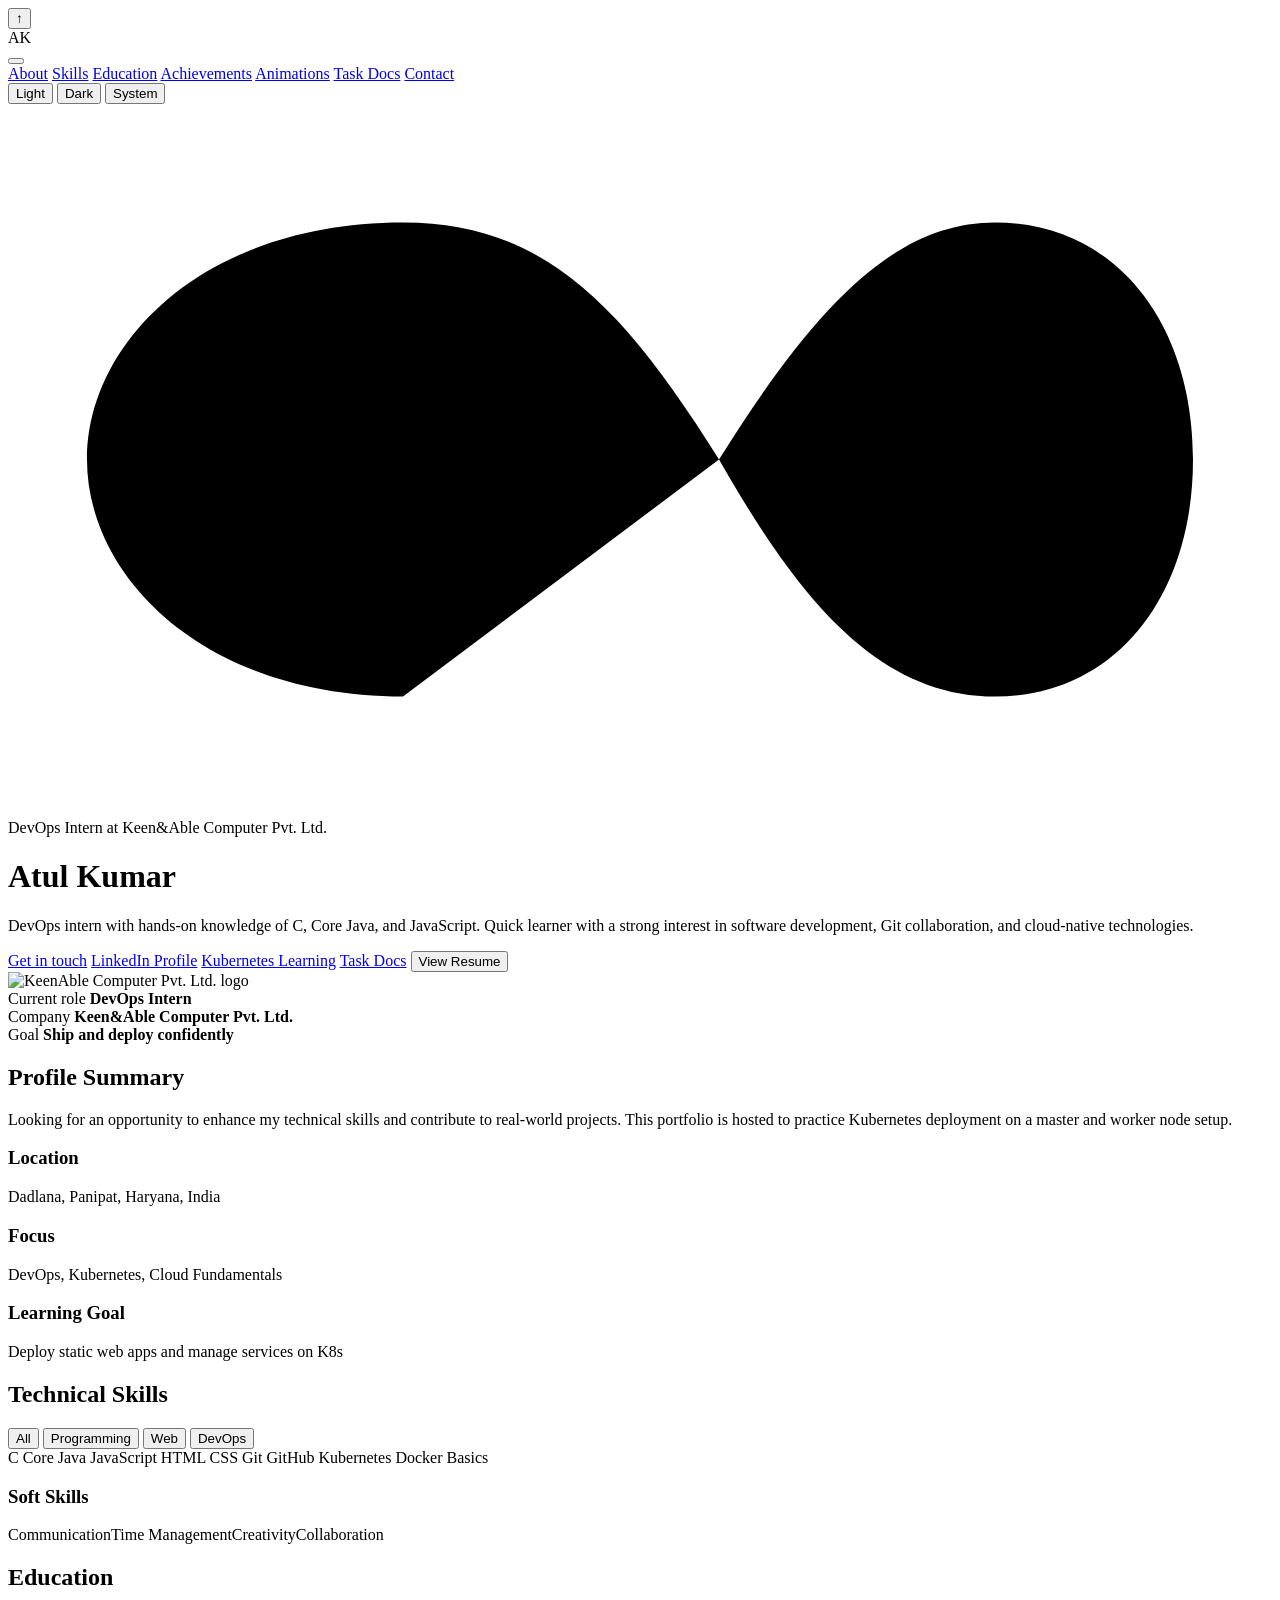
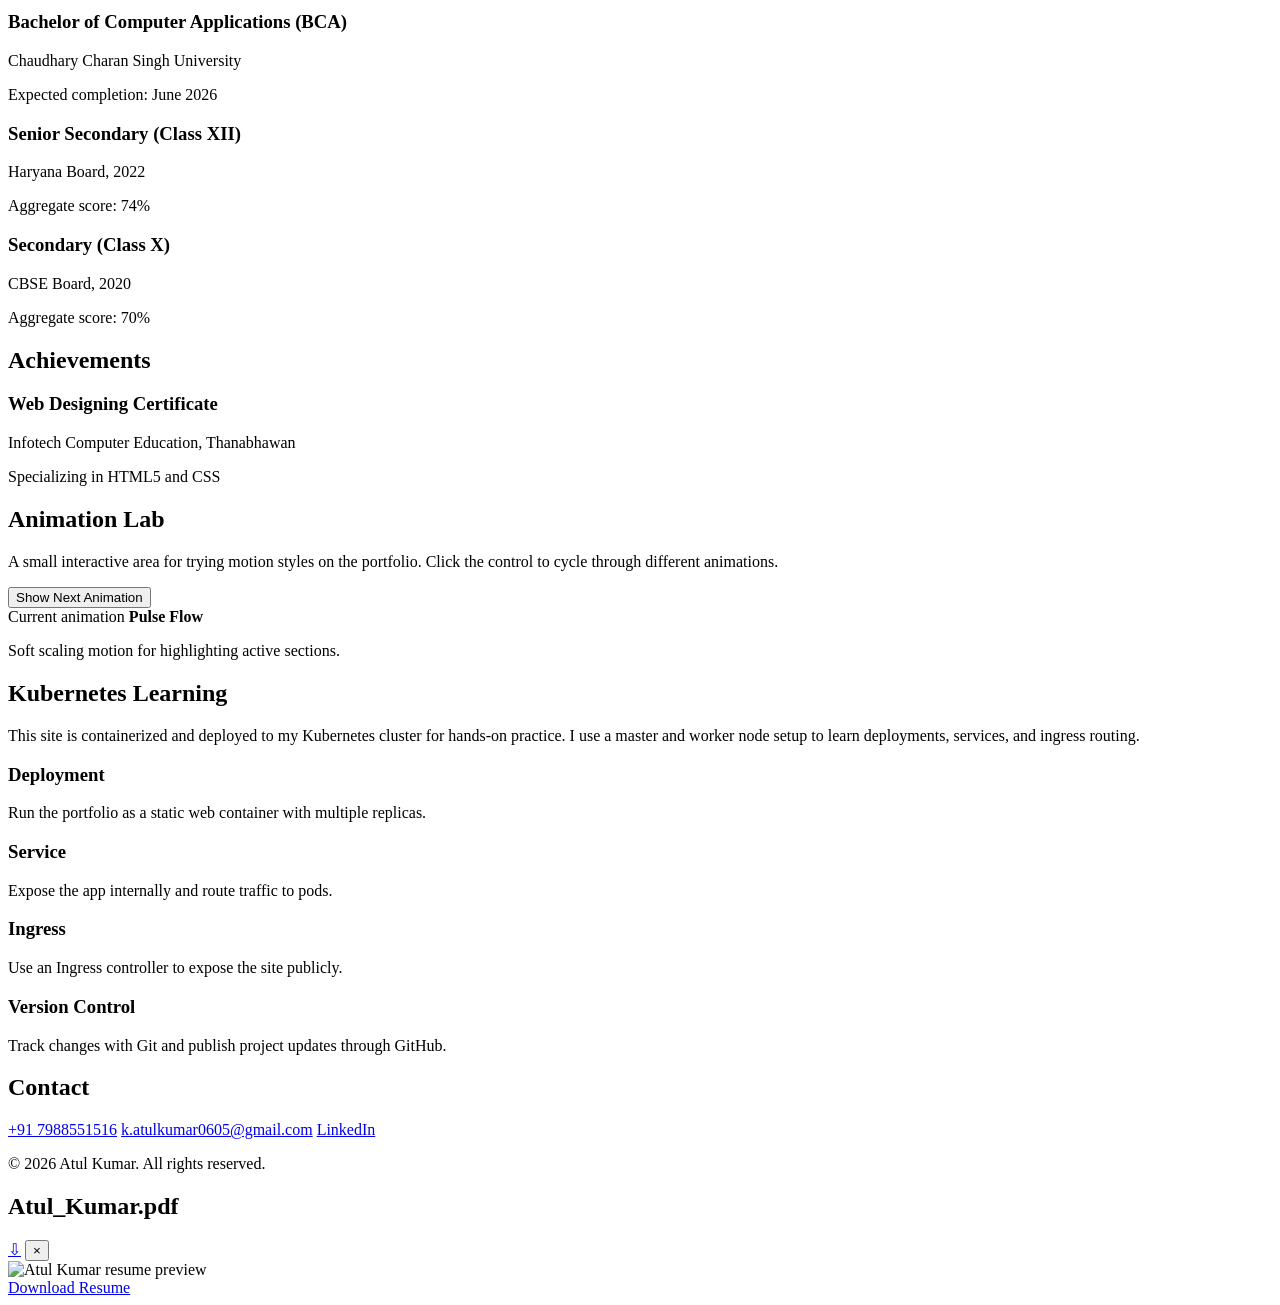
==== index.html @ a3a19d3f "insta url removed" ====
<!doctype html>
<html lang="en">
  <head>
    <meta charset="UTF-8" />
    <meta name="viewport" content="width=device-width, initial-scale=1.0" />
    <title>Atul Kumar | Portfolio</title>
    <link rel="stylesheet" href="styles.css" />
    <script src="script.js" defer></script>
  </head>
  <body>
    <div class="scroll-progress" aria-hidden="true"><span></span></div>
    <div class="cursor-dot" aria-hidden="true"></div>
    <div class="cursor-glow" aria-hidden="true"></div>
    <button class="back-top" type="button" aria-label="Back to top">↑</button>
    <header class="hero">
      <nav class="nav">
        <div class="logo">AK</div>
        <button class="menu-toggle" type="button" aria-label="Open navigation" aria-expanded="false">
          <span></span>
          <span></span>
          <span></span>
        </button>
        <div class="nav-links">
          <a href="#about">About</a>
          <a href="#skills">Skills</a>
          <a href="#education">Education</a>
          <a href="#achievements">Achievements</a>
          <a href="#animations">Animations</a>
          <a href="docs.html">Task Docs</a>
          <a href="#contact">Contact</a>
          <div class="theme-switcher" aria-label="Appearance">
            <button type="button" data-theme-choice="light">Light</button>
            <button type="button" data-theme-choice="dark">Dark</button>
            <button type="button" data-theme-choice="system">System</button>
          </div>
        </div>
      </nav>
      <div class="hero-layout">
        <div class="hero-content">
          <div class="role-strip" aria-label="Current role">
            <span class="devops-mark" aria-hidden="true">
              <svg viewBox="0 0 64 36" role="img">
                <path d="M20 30C10 30 4 24 4 18S10 6 20 6c7 0 11 4 16 12 4 7 8 12 14 12 6 0 10-5 10-12S56 6 50 6c-5 0-9 4-14 12" />
                <path d="M18 14l-6 4 6 4M46 14l6 4-6 4" />
              </svg>
            </span>
            <span class="role-text">DevOps Intern at Keen&amp;Able Computer Pvt. Ltd.</span>
          </div>
          <h1>Atul Kumar</h1>
          <p class="subtitle">
            DevOps intern with hands-on knowledge of C, Core Java, and JavaScript.
            Quick learner with a strong interest in software development, Git collaboration, and cloud-native technologies.
          </p>
          <div class="cta">
            <a class="btn" href="#contact">Get in touch</a>
            <a class="btn ghost" href="https://www.linkedin.com/in/atul-kumar-a088ba296" target="_blank" rel="noreferrer">LinkedIn Profile</a>
            <a class="btn ghost" href="#projects">Kubernetes Learning</a>
            <a class="btn ghost" href="docs.html">Task Docs</a>
            <button class="btn resume-trigger" type="button" data-resume-open>View Resume</button>
          </div>
        </div>
        <img class="company-logo" src="assets/keenable-logo.png" alt="KeenAble Computer Pvt. Ltd. logo" />
      </div>
      <div class="hero-panel" aria-label="DevOps learning highlights">
        <div>
          <span>Current role</span>
          <strong>DevOps Intern</strong>
        </div>
        <div>
          <span>Company</span>
          <strong>Keen&amp;Able Computer Pvt. Ltd.</strong>
        </div>
        <div>
          <span>Goal</span>
          <strong>Ship and deploy confidently</strong>
        </div>
      </div>
    </header>

    <main>
      <section id="about" class="section">
        <h2>Profile Summary</h2>
        <p>
          Looking for an opportunity to enhance my technical skills and contribute to real-world projects.
          This portfolio is hosted to practice Kubernetes deployment on a master and worker node setup.
        </p>
        <div class="cards">
          <div class="card">
            <h3>Location</h3>
            <p>Dadlana, Panipat, Haryana, India</p>
          </div>
          <div class="card">
            <h3>Focus</h3>
            <p>DevOps, Kubernetes, Cloud Fundamentals</p>
          </div>
          <div class="card">
            <h3>Learning Goal</h3>
            <p>Deploy static web apps and manage services on K8s</p>
          </div>
        </div>
      </section>

      <section id="skills" class="section alt">
        <h2>Technical Skills</h2>
        <div class="skill-controls" aria-label="Skill category filters">
          <button class="skill-filter active" type="button" data-filter="all">All</button>
          <button class="skill-filter" type="button" data-filter="programming">Programming</button>
          <button class="skill-filter" type="button" data-filter="web">Web</button>
          <button class="skill-filter" type="button" data-filter="devops">DevOps</button>
        </div>
        <div class="tags skill-list">
          <span data-category="programming">C</span>
          <span data-category="programming">Core Java</span>
          <span data-category="web">JavaScript</span>
          <span data-category="web">HTML</span>
          <span data-category="web">CSS</span>
          <span data-category="devops">Git</span>
          <span data-category="devops">GitHub</span>
          <span data-category="devops">Kubernetes</span>
          <span data-category="devops">Docker Basics</span>
        </div>
        <h3>Soft Skills</h3>
        <div class="tags">
          <span>Communication</span><span>Time Management</span><span>Creativity</span><span>Collaboration</span>
        </div>
      </section>

      <section id="education" class="section">
        <h2>Education</h2>
        <div class="timeline">
          <div class="item">
            <h3>Bachelor of Computer Applications (BCA)</h3>
            <p>Chaudhary Charan Singh University</p>
            <span>Expected completion: June 2026</span>
          </div>
          <div class="item">
            <h3>Senior Secondary (Class XII)</h3>
            <p>Haryana Board, 2022</p>
            <span>Aggregate score: 74%</span>
          </div>
          <div class="item">
            <h3>Secondary (Class X)</h3>
            <p>CBSE Board, 2020</p>
            <span>Aggregate score: 70%</span>
          </div>
        </div>
      </section>

      <section id="achievements" class="section alt">
        <h2>Achievements</h2>
        <div class="cards">
          <div class="card">
            <h3>Web Designing Certificate</h3>
            <p>Infotech Computer Education, Thanabhawan</p>
            <p>Specializing in HTML5 and CSS</p>
          </div>
        </div>
      </section>

      <section id="animations" class="section animation-section">
        <div class="section-heading">
          <div>
            <h2>Animation Lab</h2>
            <p>
              A small interactive area for trying motion styles on the portfolio.
              Click the control to cycle through different animations.
            </p>
          </div>
          <button class="btn animation-button" type="button" data-animation-button>Show Next Animation</button>
        </div>
        <div class="animation-lab" data-animation-mode="pulse" aria-live="polite">
          <div class="animation-stage" aria-hidden="true">
            <span class="animation-node node-one"></span>
            <span class="animation-node node-two"></span>
            <span class="animation-node node-three"></span>
            <span class="animation-node node-four"></span>
          </div>
          <div class="animation-copy">
            <span>Current animation</span>
            <strong data-animation-name>Pulse Flow</strong>
            <p data-animation-description>Soft scaling motion for highlighting active sections.</p>
          </div>
        </div>
      </section>

      <section id="projects" class="section">
        <h2>Kubernetes Learning</h2>
        <p>
          This site is containerized and deployed to my Kubernetes cluster for hands-on practice.
          I use a master and worker node setup to learn deployments, services, and ingress routing.
        </p>
        <div class="cards">
          <div class="card">
            <h3>Deployment</h3>
            <p>Run the portfolio as a static web container with multiple replicas.</p>
          </div>
          <div class="card">
            <h3>Service</h3>
            <p>Expose the app internally and route traffic to pods.</p>
          </div>
          <div class="card">
            <h3>Ingress</h3>
            <p>Use an Ingress controller to expose the site publicly.</p>
          </div>
          <div class="card">
            <h3>Version Control</h3>
            <p>Track changes with Git and publish project updates through GitHub.</p>
          </div>
        </div>
      </section>

      <section id="contact" class="section alt">
        <h2>Contact</h2>
        <div class="contact">
          <a href="tel:+917988551516">+91 7988551516</a>
          <a href="mailto:k.atulkumar0605@gmail.com">k.atulkumar0605@gmail.com</a>
          <a href="https://www.linkedin.com/in/atul-kumar-a088ba296" target="_blank" rel="noreferrer">LinkedIn</a>
        </div>
      </section>
    </main>

    <footer>
      <p>© 2026 Atul Kumar. All rights reserved.</p>
    </footer>

    <div class="resume-modal" data-resume-modal aria-hidden="true">
      <div class="resume-backdrop" data-resume-close></div>
      <section class="resume-viewer" role="dialog" aria-modal="true" aria-labelledby="resume-title">
        <header class="resume-toolbar">
          <h2 id="resume-title">Atul_Kumar.pdf</h2>
          <div class="resume-actions">
            <a class="resume-icon-button" href="assets/Atul_Kumar.pdf" download="Atul_Kumar_Resume.pdf" aria-label="Download resume" title="Download resume">⇩</a>
            <button class="resume-icon-button" type="button" data-resume-close aria-label="Close resume" title="Close resume">×</button>
          </div>
        </header>
        <div class="resume-page-wrap">
          <img class="resume-page" src="assets/Atul_Kumar-preview.png" alt="Atul Kumar resume preview" />
        </div>
        <div class="resume-download-bar">
          <a class="btn" href="assets/Atul_Kumar.pdf" download="Atul_Kumar_Resume.pdf">Download Resume</a>
        </div>
      </section>
    </div>
  </body>
</html>
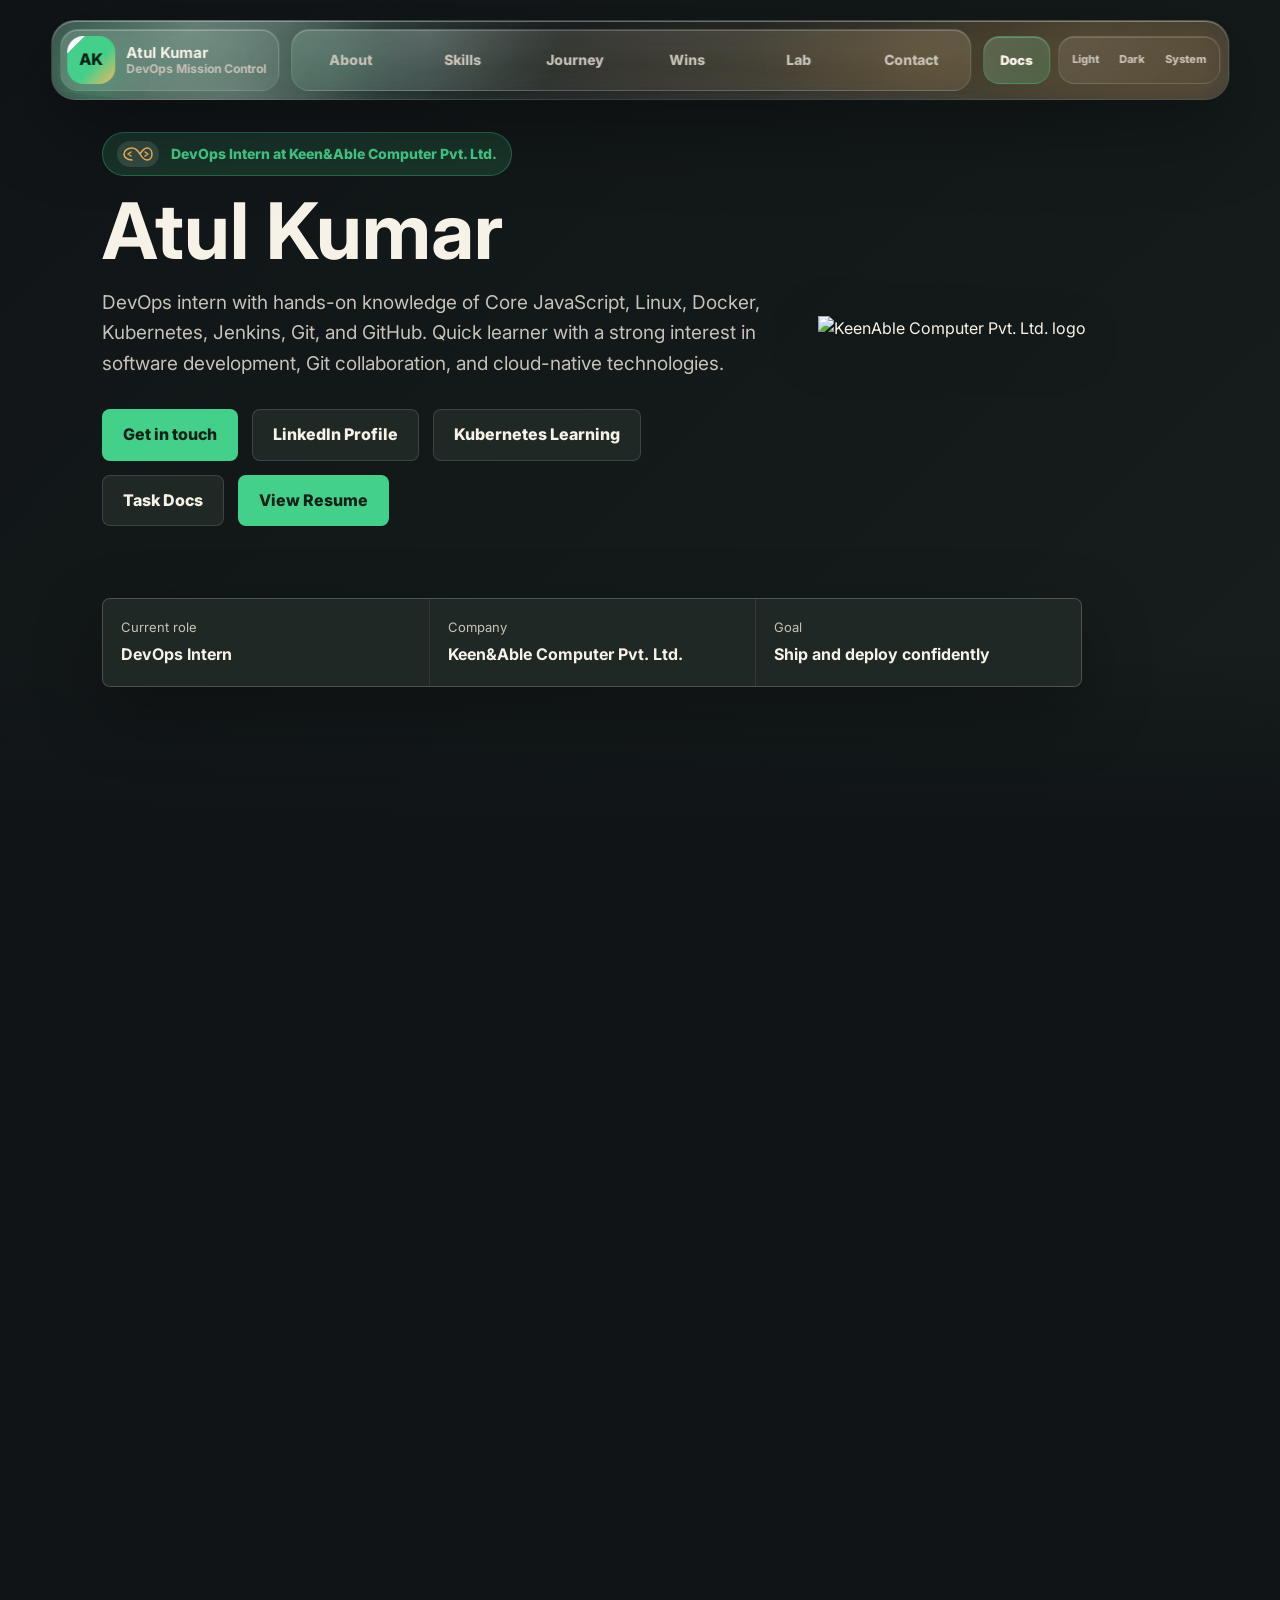
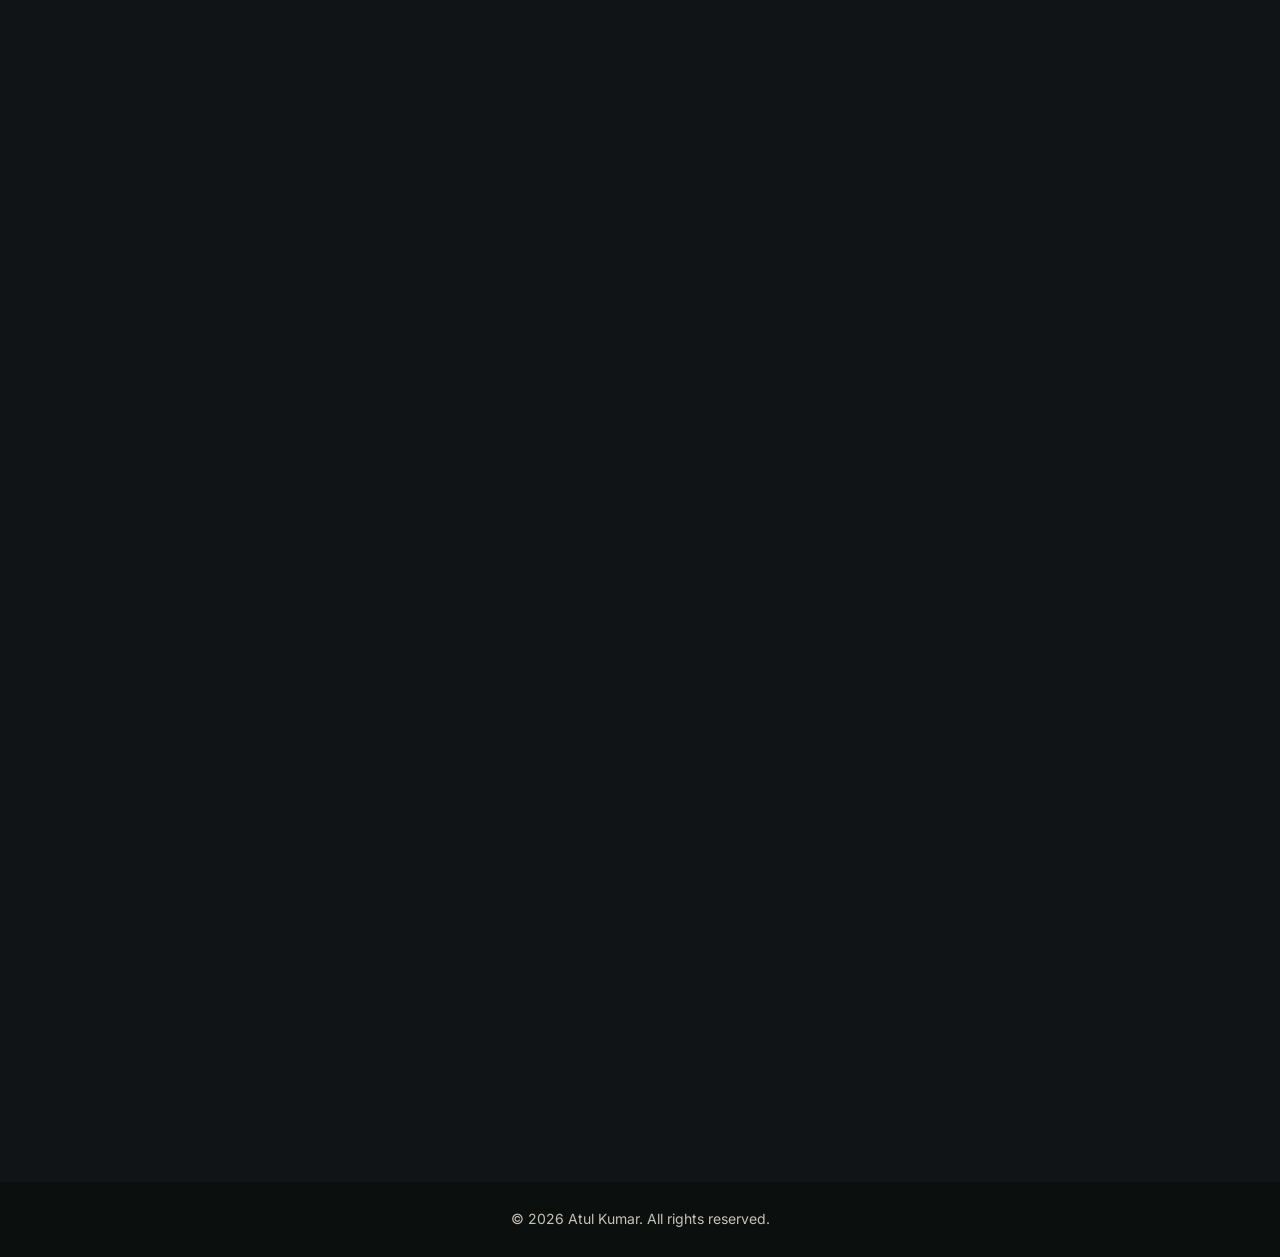
==== commit 93c795ce: "numbering remove from navbar" ====
--- a/index.html
+++ b/index.html
@@ -4,6 +4,7 @@
     <meta charset="UTF-8" />
     <meta name="viewport" content="width=device-width, initial-scale=1.0" />
     <title>Atul Kumar | Portfolio</title>
+    <link rel="icon" type="image/svg+xml" href="assets/favicon.svg" />
     <link rel="stylesheet" href="styles.css" />
     <script src="script.js" defer></script>
   </head>
@@ -14,25 +15,33 @@
     <button class="back-top" type="button" aria-label="Back to top">↑</button>
     <header class="hero">
       <nav class="nav">
-        <div class="logo">AK</div>
-        <button class="menu-toggle" type="button" aria-label="Open navigation" aria-expanded="false">
-          <span></span>
-          <span></span>
-          <span></span>
-        </button>
+        <a class="brand" href="#about" aria-label="Atul Kumar portfolio home">
+          <span class="logo">AK</span>
+          <span class="brand-copy">
+            <strong>Atul Kumar</strong>
+            <small>DevOps Mission Control</small>
+          </span>
+        </a>
         <div class="nav-links">
           <a href="#about">About</a>
           <a href="#skills">Skills</a>
-          <a href="#education">Education</a>
-          <a href="#achievements">Achievements</a>
-          <a href="#animations">Animations</a>
-          <a href="docs.html">Task Docs</a>
+          <a href="#education">Journey</a>
+          <a href="#achievements">Wins</a>
+          <a href="#animations">Lab</a>
           <a href="#contact">Contact</a>
+        </div>
+        <div class="nav-actions">
+          <a class="nav-docs" href="docs.html">Docs</a>
           <div class="theme-switcher" aria-label="Appearance">
             <button type="button" data-theme-choice="light">Light</button>
             <button type="button" data-theme-choice="dark">Dark</button>
             <button type="button" data-theme-choice="system">System</button>
           </div>
+          <button class="menu-toggle" type="button" aria-label="Open navigation" aria-expanded="false">
+            <span></span>
+            <span></span>
+            <span></span>
+          </button>
         </div>
       </nav>
       <div class="hero-layout">
@@ -48,7 +57,7 @@
           </div>
           <h1>Atul Kumar</h1>
           <p class="subtitle">
-            DevOps intern with hands-on knowledge of C, Core Java, and JavaScript.
+            DevOps intern with hands-on knowledge of Core JavaScript, Linux, Docker, Kubernetes, Jenkins, Git, and GitHub.
             Quick learner with a strong interest in software development, Git collaboration, and cloud-native technologies.
           </p>
           <div class="cta">
@@ -105,19 +114,68 @@
         <div class="skill-controls" aria-label="Skill category filters">
           <button class="skill-filter active" type="button" data-filter="all">All</button>
           <button class="skill-filter" type="button" data-filter="programming">Programming</button>
-          <button class="skill-filter" type="button" data-filter="web">Web</button>
-          <button class="skill-filter" type="button" data-filter="devops">DevOps</button>
-        </div>
-        <div class="tags skill-list">
-          <span data-category="programming">C</span>
-          <span data-category="programming">Core Java</span>
-          <span data-category="web">JavaScript</span>
-          <span data-category="web">HTML</span>
-          <span data-category="web">CSS</span>
-          <span data-category="devops">Git</span>
-          <span data-category="devops">GitHub</span>
-          <span data-category="devops">Kubernetes</span>
-          <span data-category="devops">Docker Basics</span>
+          <button class="skill-filter" type="button" data-filter="platform">Platform</button>
+          <button class="skill-filter" type="button" data-filter="containers">Containers</button>
+          <button class="skill-filter" type="button" data-filter="cicd">CI/CD</button>
+          <button class="skill-filter" type="button" data-filter="version-control">Version Control</button>
+        </div>
+        <div class="skill-list" aria-label="Technical skill categories">
+          <article class="skill-card" data-category="programming">
+            <img src="https://cdn.simpleicons.org/javascript/F7DF1E" alt="" loading="lazy" />
+            <div>
+              <span class="skill-category">Programming</span>
+              <h3>Core JavaScript</h3>
+              <p>Language fundamentals, DOM behavior, and browser scripting.</p>
+            </div>
+          </article>
+          <article class="skill-card" data-category="platform">
+            <img src="https://cdn.simpleicons.org/linux/FCC624" alt="" loading="lazy" />
+            <div>
+              <span class="skill-category">Platform</span>
+              <h3>Linux</h3>
+              <p>Terminal workflow, file permissions, processes, and server basics.</p>
+            </div>
+          </article>
+          <article class="skill-card" data-category="containers">
+            <img src="https://cdn.simpleicons.org/docker/2496ED" alt="" loading="lazy" />
+            <div>
+              <span class="skill-category">Containers</span>
+              <h3>Docker</h3>
+              <p>Image builds, containers, ports, volumes, and service packaging.</p>
+            </div>
+          </article>
+          <article class="skill-card" data-category="containers">
+            <img src="https://cdn.simpleicons.org/kubernetes/326CE5" alt="" loading="lazy" />
+            <div>
+              <span class="skill-category">Orchestration</span>
+              <h3>Kubernetes</h3>
+              <p>Deployments, services, pods, manifests, and cluster practice.</p>
+            </div>
+          </article>
+          <article class="skill-card" data-category="cicd">
+            <img src="https://cdn.simpleicons.org/jenkins/D24939" alt="" loading="lazy" />
+            <div>
+              <span class="skill-category">CI/CD</span>
+              <h3>Jenkins</h3>
+              <p>Pipeline basics, build stages, and automation workflows.</p>
+            </div>
+          </article>
+          <article class="skill-card" data-category="version-control">
+            <img src="https://cdn.simpleicons.org/git/F05032" alt="" loading="lazy" />
+            <div>
+              <span class="skill-category">Version Control</span>
+              <h3>Git</h3>
+              <p>Commits, branches, merging, and project history tracking.</p>
+            </div>
+          </article>
+          <article class="skill-card" data-category="version-control">
+            <img src="https://cdn.simpleicons.org/github/181717" alt="" loading="lazy" />
+            <div>
+              <span class="skill-category">Collaboration</span>
+              <h3>GitHub</h3>
+              <p>Repositories, pull requests, issue tracking, and hosted code.</p>
+            </div>
+          </article>
         </div>
         <h3>Soft Skills</h3>
         <div class="tags">
--- a/styles.css
+++ b/styles.css
@@ -0,0 +1,1831 @@
+@import url("https://fonts.googleapis.com/css2?family=Inter:wght@300;400;600;700;800&display=swap");
+
+:root {
+  --bg: #101417;
+  --bg-alt: #18201d;
+  --panel: #202826;
+  --panel-soft: #26302d;
+  --text: #f7f2e8;
+  --muted: #c7c2b8;
+  --accent: #43d08a;
+  --accent-strong: #f4b860;
+  --button-text: #102016;
+  --input-bg: #111815;
+  --nav-bg: rgba(16, 20, 23, 0.42);
+  --hero-start: rgba(16, 20, 23, 0.92);
+  --hero-end: rgba(24, 32, 29, 0.82);
+  --docs-start: rgba(16, 20, 23, 0.94);
+  --docs-end: rgba(24, 32, 29, 0.88);
+  --footer-bg: #0b0f0e;
+  --line: rgba(247, 242, 232, 0.14);
+  --shadow: 0 24px 70px rgba(0, 0, 0, 0.28);
+}
+
+[data-theme="light"] {
+  --bg: #f5efe2;
+  --bg-alt: #ebe2d1;
+  --panel: #fff8ea;
+  --panel-soft: #f2e8d6;
+  --text: #23211c;
+  --muted: #6f6759;
+  --accent: #247a55;
+  --accent-strong: #ad6b1f;
+  --button-text: #fffaf0;
+  --input-bg: #fffdf7;
+  --nav-bg: rgba(255, 248, 234, 0.48);
+  --hero-start: rgba(245, 239, 226, 0.9);
+  --hero-end: rgba(235, 226, 209, 0.78);
+  --docs-start: rgba(245, 239, 226, 0.94);
+  --docs-end: rgba(235, 226, 209, 0.84);
+  --footer-bg: #e4d9c5;
+  --line: rgba(68, 58, 43, 0.16);
+  --shadow: 0 22px 58px rgba(84, 69, 45, 0.18);
+}
+
+* {
+  box-sizing: border-box;
+  margin: 0;
+  padding: 0;
+}
+
+html {
+  scroll-behavior: smooth;
+}
+
+body {
+  font-family: "Inter", sans-serif;
+  color: var(--text);
+  background: var(--bg);
+  line-height: 1.6;
+}
+
+body.menu-open {
+  overflow: hidden;
+}
+
+body.resume-open {
+  overflow: hidden;
+}
+
+.scroll-progress {
+  position: fixed;
+  top: 0;
+  left: 0;
+  right: 0;
+  z-index: 10000;
+  height: 4px;
+  background: transparent;
+  pointer-events: none;
+}
+
+.scroll-progress span {
+  display: block;
+  width: 100%;
+  height: 100%;
+  background: linear-gradient(90deg, var(--accent), var(--accent-strong));
+  transform: scaleX(0);
+  transform-origin: left;
+}
+
+.back-top {
+  position: fixed;
+  right: 24px;
+  bottom: 24px;
+  z-index: 120;
+  display: grid;
+  width: 48px;
+  height: 48px;
+  place-items: center;
+  border: 1px solid var(--line);
+  border-radius: 50%;
+  background: var(--panel);
+  color: var(--accent);
+  cursor: pointer;
+  font-size: 22px;
+  font-weight: 800;
+  opacity: 0;
+  pointer-events: none;
+  transform: translateY(14px);
+  box-shadow: var(--shadow);
+}
+
+.back-top.show {
+  opacity: 1;
+  pointer-events: auto;
+  transform: translateY(0);
+}
+
+.back-top:hover {
+  background: var(--accent);
+  color: var(--button-text);
+}
+
+.cursor-dot,
+.cursor-glow {
+  position: fixed;
+  top: 0;
+  left: 0;
+  z-index: 9999;
+  pointer-events: none;
+  opacity: 0;
+  transform: translate3d(-50%, -50%, 0);
+  transition: opacity 180ms ease, width 180ms ease, height 180ms ease, border-color 180ms ease, border-radius 180ms ease;
+}
+
+.cursor-dot {
+  display: none;
+}
+
+.cursor-glow {
+  width: var(--cursor-width, 72px);
+  height: var(--cursor-height, 52px);
+  border: 1px solid rgba(36, 122, 85, 0.5);
+  border-radius: var(--cursor-radius, 999px);
+  background: rgba(255, 255, 255, 0.05);
+  box-shadow:
+    inset 0 1px 0 rgba(255, 255, 255, 0.28),
+    0 0 0 1px rgba(255, 255, 255, 0.18),
+    0 8px 24px rgba(36, 122, 85, 0.16);
+  backdrop-filter: none;
+  -webkit-backdrop-filter: none;
+}
+
+body.cursor-nav-hover .nav,
+body.cursor-nav-hover .nav a,
+body.cursor-nav-hover .nav button {
+  cursor: none;
+}
+
+body.cursor-nav-hover .cursor-dot,
+body.cursor-nav-hover .cursor-glow {
+  opacity: 1;
+}
+
+body.cursor-nav-hover .cursor-glow {
+  animation: none;
+}
+
+body.cursor-nav-active .cursor-glow {
+  border-color: rgba(36, 122, 85, 0.7);
+  background: rgba(255, 255, 255, 0.075);
+  box-shadow:
+    inset 0 1px 0 rgba(255, 255, 255, 0.34),
+    0 0 0 1px rgba(255, 255, 255, 0.2),
+    0 8px 24px rgba(36, 122, 85, 0.2);
+}
+
+@keyframes cursorLiquidPulse {
+  from {
+    filter: saturate(1) contrast(1);
+    box-shadow:
+      inset 0 1px 0 rgba(255, 255, 255, 0.5),
+      inset 0 -18px 30px rgba(255, 255, 255, 0.05),
+      0 0 24px rgba(255, 255, 255, 0.18),
+      0 0 48px rgba(67, 208, 138, 0.24);
+  }
+
+  to {
+    filter: saturate(1.25) contrast(1.08);
+    box-shadow:
+      inset 0 1px 0 rgba(255, 255, 255, 0.66),
+      inset 0 -22px 38px rgba(255, 255, 255, 0.075),
+      0 0 34px rgba(255, 255, 255, 0.28),
+      0 0 68px rgba(67, 208, 138, 0.34);
+  }
+}
+
+a {
+  color: var(--accent);
+  text-decoration: none;
+}
+
+a,
+button {
+  transition: color 180ms ease, background 180ms ease, border-color 180ms ease, transform 180ms ease;
+}
+
+button {
+  font: inherit;
+}
+
+.hero {
+  position: relative;
+  min-height: 92vh;
+  padding: 132px 8vw 56px;
+  overflow: hidden;
+  background:
+    linear-gradient(135deg, var(--hero-start), var(--hero-end)),
+    url("https://images.unsplash.com/photo-1556075798-4825dfaaf498?auto=format&fit=crop&w=1800&q=80") center/cover;
+}
+
+.hero::after {
+  content: "";
+  position: absolute;
+  inset: auto 0 0;
+  height: 180px;
+  background: linear-gradient(180deg, rgba(16, 20, 23, 0), var(--bg));
+  pointer-events: none;
+}
+
+.nav {
+  position: fixed;
+  top: 20px;
+  left: 50%;
+  z-index: 100;
+  display: grid;
+  grid-template-columns: minmax(190px, auto) minmax(0, 1fr) auto;
+  align-items: center;
+  gap: 12px;
+  width: min(1180px, calc(100% - 8vw));
+  padding: 8px;
+  border: 1px solid rgba(247, 242, 232, 0.18);
+  border-radius: 24px;
+  background:
+    radial-gradient(circle at 12% 10%, rgba(255, 255, 255, 0.24), transparent 18%),
+    radial-gradient(circle at 16% 0%, rgba(67, 208, 138, 0.12), transparent 34%),
+    radial-gradient(circle at 88% 0%, rgba(244, 184, 96, 0.11), transparent 32%),
+    linear-gradient(135deg, rgba(255, 255, 255, 0.12), rgba(255, 255, 255, 0.018) 42%, rgba(255, 255, 255, 0.075)),
+    var(--nav-bg);
+  box-shadow:
+    inset 0 1px 0 rgba(255, 255, 255, 0.34),
+    inset 0 -18px 34px rgba(255, 255, 255, 0.035),
+    inset 0 0 22px rgba(255, 255, 255, 0.055),
+    0 26px 80px rgba(0, 0, 0, 0.34);
+  backdrop-filter: blur(38px) saturate(1.65) contrast(1.08);
+  -webkit-backdrop-filter: blur(38px) saturate(1.65) contrast(1.08);
+  transform: translateX(-50%);
+  overflow: hidden;
+}
+
+.nav::before {
+  content: "";
+  position: absolute;
+  inset: -1px;
+  z-index: -2;
+  border-radius: 25px;
+  background: linear-gradient(90deg, rgba(67, 208, 138, 0.42), transparent 30%, rgba(244, 184, 96, 0.34));
+  opacity: 0.65;
+  filter: blur(14px);
+  pointer-events: none;
+}
+
+.nav::after {
+  content: "";
+  position: absolute;
+  inset: -70% -18%;
+  z-index: 0;
+  background:
+    linear-gradient(115deg, transparent 28%, rgba(255, 255, 255, 0.18) 40%, transparent 54%),
+    radial-gradient(ellipse at 30% 18%, rgba(255, 255, 255, 0.22), transparent 24%),
+    radial-gradient(ellipse at 82% 70%, rgba(255, 255, 255, 0.12), transparent 28%);
+  mix-blend-mode: screen;
+  opacity: 0.6;
+  transform: translate3d(-12%, -8%, 0) rotate(7deg);
+  animation: liquidGlassDrift 10s ease-in-out infinite alternate;
+  pointer-events: none;
+}
+
+.brand {
+  position: relative;
+  z-index: 1;
+  display: inline-flex;
+  align-items: center;
+  gap: 11px;
+  min-width: max-content;
+  color: var(--text);
+  padding: 6px 12px 6px 6px;
+  border: 1px solid rgba(255, 255, 255, 0.11);
+  border-radius: 18px;
+  background:
+    linear-gradient(135deg, rgba(255, 255, 255, 0.16), rgba(255, 255, 255, 0.035)),
+    rgba(255, 255, 255, 0.025);
+  box-shadow:
+    inset 0 1px 0 rgba(255, 255, 255, 0.24),
+    inset 0 -10px 18px rgba(255, 255, 255, 0.035);
+}
+
+.logo {
+  width: 48px;
+  height: 48px;
+  border-radius: 16px;
+  background:
+    linear-gradient(135deg, #ffffff 0 18%, var(--accent) 18% 58%, var(--accent-strong));
+  color: #102016;
+  font-weight: 800;
+  display: grid;
+  place-items: center;
+  box-shadow: 0 16px 34px rgba(67, 208, 138, 0.28);
+}
+
+.brand-copy {
+  display: grid;
+  gap: 1px;
+  line-height: 1.1;
+}
+
+.brand-copy strong {
+  font-size: 15px;
+  letter-spacing: 0;
+}
+
+.brand-copy small {
+  color: var(--muted);
+  font-size: 12px;
+  font-weight: 700;
+}
+
+.nav-links {
+  position: relative;
+  z-index: 1;
+  display: grid;
+  grid-template-columns: repeat(6, minmax(0, 1fr));
+  align-items: center;
+  gap: 6px;
+  padding: 6px;
+  border: 1px solid var(--line);
+  border-radius: 18px;
+  background:
+    radial-gradient(circle at 20% 0%, rgba(255, 255, 255, 0.14), transparent 24%),
+    linear-gradient(180deg, rgba(255, 255, 255, 0.105), rgba(255, 255, 255, 0.018)),
+    rgba(255, 255, 255, 0.025);
+  box-shadow:
+    inset 0 1px 0 rgba(255, 255, 255, 0.2),
+    inset 0 -12px 22px rgba(255, 255, 255, 0.028);
+  backdrop-filter: blur(30px) saturate(1.55);
+  -webkit-backdrop-filter: blur(30px) saturate(1.55);
+}
+
+.nav-links a {
+  position: relative;
+  isolation: isolate;
+  display: grid;
+  min-height: 48px;
+  place-items: center;
+  color: var(--muted);
+  font-size: 14px;
+  font-weight: 800;
+  padding: 10px;
+  border-radius: 14px;
+  overflow: hidden;
+}
+
+.nav-links a::after {
+  content: "";
+  position: absolute;
+  inset: auto 12px 6px;
+  z-index: -1;
+  height: 3px;
+  border-radius: 999px;
+  background: linear-gradient(90deg, var(--accent), var(--accent-strong));
+  opacity: 0;
+  transform: translateY(6px) scaleX(0.45);
+  transition: opacity 180ms ease, transform 180ms ease;
+}
+
+.nav-links a:hover,
+.nav-links a.active {
+  color: var(--text);
+  background:
+    linear-gradient(135deg, rgba(255, 255, 255, 0.18), rgba(255, 255, 255, 0.045)),
+    rgba(255, 255, 255, 0.04);
+  box-shadow:
+    inset 0 1px 0 rgba(255, 255, 255, 0.24),
+    inset 0 -12px 20px rgba(255, 255, 255, 0.04);
+}
+
+.nav-links a:hover::after,
+.nav-links a.active::after {
+  opacity: 1;
+  transform: translateY(0) scaleX(1);
+}
+
+.nav-links a.active {
+  box-shadow: inset 0 0 0 1px rgba(67, 208, 138, 0.2), 0 10px 30px rgba(67, 208, 138, 0.08);
+}
+
+.nav-actions {
+  position: relative;
+  z-index: 1;
+  display: inline-flex;
+  align-items: center;
+  justify-content: flex-end;
+  gap: 8px;
+}
+
+.nav-docs {
+  display: inline-grid;
+  min-height: 48px;
+  place-items: center;
+  border: 1px solid rgba(67, 208, 138, 0.34);
+  border-radius: 16px;
+  background:
+    linear-gradient(135deg, rgba(255, 255, 255, 0.14), rgba(67, 208, 138, 0.1)),
+    rgba(67, 208, 138, 0.09);
+  color: var(--text);
+  font-size: 13px;
+  font-weight: 900;
+  padding: 0 16px;
+  box-shadow:
+    inset 0 1px 0 rgba(255, 255, 255, 0.22),
+    inset 0 -12px 20px rgba(255, 255, 255, 0.03);
+}
+
+.nav-docs:hover,
+.nav-docs.active {
+  background: var(--accent);
+  color: var(--button-text);
+  transform: translateY(-1px);
+}
+
+.theme-switcher {
+  display: inline-flex;
+  align-items: center;
+  gap: 4px;
+  padding: 5px;
+  border: 1px solid var(--line);
+  border-radius: 16px;
+  background:
+    linear-gradient(135deg, rgba(255, 255, 255, 0.11), rgba(255, 255, 255, 0.02)),
+    rgba(0, 0, 0, 0.035);
+  box-shadow: inset 0 1px 0 rgba(255, 255, 255, 0.16);
+}
+
+.theme-switcher button {
+  border: 0;
+  border-radius: 11px;
+  background: transparent;
+  color: var(--muted);
+  cursor: pointer;
+  font-size: 11px;
+  font-weight: 800;
+  min-width: 42px;
+  padding: 9px 8px;
+}
+
+.theme-switcher button:hover,
+.theme-switcher button.active {
+  background: var(--accent);
+  color: var(--button-text);
+}
+
+.menu-toggle {
+  display: none;
+  width: 48px;
+  height: 48px;
+  border: 1px solid var(--line);
+  border-radius: 16px;
+  background: rgba(255, 255, 255, 0.06);
+  cursor: pointer;
+  place-items: center;
+}
+
+.menu-toggle span {
+  display: block;
+  width: 20px;
+  height: 2px;
+  margin: 3px 0;
+  background: var(--text);
+  transition: transform 180ms ease, opacity 180ms ease;
+}
+
+body.menu-open .menu-toggle span:nth-child(1) {
+  transform: translateY(5px) rotate(45deg);
+}
+
+body.menu-open .menu-toggle span:nth-child(2) {
+  opacity: 0;
+}
+
+body.menu-open .menu-toggle span:nth-child(3) {
+  transform: translateY(-5px) rotate(-45deg);
+}
+
+@keyframes liquidGlassDrift {
+  0% {
+    transform: translate3d(-14%, -8%, 0) rotate(7deg) scale(1);
+  }
+
+  50% {
+    transform: translate3d(4%, 6%, 0) rotate(9deg) scale(1.04);
+  }
+
+  100% {
+    transform: translate3d(12%, -2%, 0) rotate(6deg) scale(1.02);
+  }
+}
+
+@media (prefers-reduced-motion: reduce) {
+  body.cursor-nav-hover .cursor-glow,
+  .nav::after {
+    animation: none;
+  }
+}
+
+.hero-layout {
+  position: relative;
+  z-index: 2;
+  display: grid;
+  grid-template-columns: minmax(0, 760px) minmax(240px, 360px);
+  align-items: center;
+  justify-content: space-between;
+  gap: 48px;
+}
+
+.hero-content {
+  max-width: 760px;
+}
+
+.role-strip {
+  display: inline-flex;
+  align-items: center;
+  gap: 12px;
+  background: rgba(67, 208, 138, 0.16);
+  color: var(--accent);
+  border: 1px solid rgba(67, 208, 138, 0.34);
+  padding: 8px 14px;
+  border-radius: 999px;
+  margin-bottom: 16px;
+  font-size: 14px;
+  font-weight: 800;
+}
+
+.devops-mark {
+  width: 42px;
+  height: 26px;
+  display: inline-grid;
+  place-items: center;
+  border-radius: 999px;
+  background: rgba(247, 242, 232, 0.12);
+}
+
+.devops-mark svg {
+  width: 32px;
+  height: 18px;
+  fill: none;
+  stroke: var(--accent-strong);
+  stroke-linecap: round;
+  stroke-linejoin: round;
+  stroke-width: 3;
+}
+
+.company-logo {
+  display: block;
+  justify-self: end;
+  width: min(360px, 100%);
+  height: auto;
+  margin: 0;
+  filter: drop-shadow(0 12px 28px rgba(0, 0, 0, 0.35));
+}
+
+h1 {
+  font-size: clamp(42px, 7vw, 78px);
+  line-height: 1;
+  margin-bottom: 18px;
+  letter-spacing: 0;
+}
+
+.subtitle {
+  color: var(--muted);
+  font-size: 19px;
+  max-width: 700px;
+}
+
+.cta {
+  margin-top: 30px;
+  display: flex;
+  flex-wrap: wrap;
+  gap: 14px;
+}
+
+.btn {
+  display: inline-flex;
+  align-items: center;
+  justify-content: center;
+  min-height: 46px;
+  padding: 12px 20px;
+  border-radius: 8px;
+  background: var(--accent);
+  color: var(--button-text);
+  font-weight: 800;
+  border: 1px solid transparent;
+}
+
+.btn:hover {
+  transform: translateY(-2px);
+  background: var(--accent-strong);
+}
+
+.btn.ghost {
+  background: var(--panel);
+  border-color: var(--line);
+  color: var(--text);
+}
+
+.resume-trigger {
+  cursor: pointer;
+}
+
+.resume-modal {
+  position: fixed;
+  inset: 0;
+  z-index: 5000;
+  display: grid;
+  place-items: center;
+  padding: 0;
+  opacity: 0;
+  pointer-events: none;
+  transition: opacity 180ms ease;
+}
+
+.resume-modal.is-open {
+  opacity: 1;
+  pointer-events: auto;
+}
+
+.resume-backdrop {
+  position: absolute;
+  inset: 0;
+  background: rgba(0, 0, 0, 0.5);
+  backdrop-filter: blur(20px);
+}
+
+.resume-viewer {
+  position: relative;
+  z-index: 1;
+  display: grid;
+  grid-template-rows: 1fr;
+  width: 100vw;
+  height: 100vh;
+  overflow: hidden;
+  border: 0;
+  border-radius: 0;
+  background: transparent;
+  box-shadow: none;
+}
+
+.resume-toolbar,
+.resume-download-bar {
+  display: flex;
+  align-items: center;
+  justify-content: space-between;
+  gap: 16px;
+  color: #f7f7f7;
+}
+
+.resume-toolbar h2 {
+  overflow: hidden;
+  color: #f7f7f7;
+  font-size: 15px;
+  font-weight: 600;
+  line-height: 1.2;
+  text-overflow: ellipsis;
+  white-space: nowrap;
+}
+
+.resume-toolbar {
+  position: fixed;
+  top: 14px;
+  left: 18px;
+  right: 18px;
+  z-index: 2;
+  min-height: 40px;
+  padding: 0;
+  pointer-events: none;
+}
+
+.resume-actions {
+  display: flex;
+  align-items: center;
+  gap: 8px;
+  pointer-events: auto;
+}
+
+.resume-icon-button {
+  display: grid;
+  width: 38px;
+  height: 38px;
+  place-items: center;
+  border: 0;
+  border-radius: 50%;
+  background: rgba(32, 32, 32, 0.56);
+  color: #f7f7f7;
+  cursor: pointer;
+  font-size: 24px;
+  font-weight: 600;
+  line-height: 1;
+}
+
+.resume-icon-button:hover {
+  background: rgba(255, 255, 255, 0.18);
+  color: #ffffff;
+}
+
+.resume-page-wrap {
+  display: grid;
+  width: 100%;
+  height: 100%;
+  place-items: center;
+  padding: 72px 24px 82px;
+}
+
+.resume-page {
+  display: block;
+  width: auto;
+  height: calc(100vh - 154px);
+  max-width: calc(100vw - 48px);
+  max-height: calc(100vh - 154px);
+  object-fit: contain;
+}
+
+.resume-frame {
+  width: 100%;
+  height: 100%;
+  border: 0;
+  background: #ffffff;
+  box-shadow: none;
+}
+
+.resume-download-bar {
+  position: fixed;
+  left: 50%;
+  bottom: 18px;
+  z-index: 2;
+  justify-content: center;
+  padding: 0;
+  transform: translateX(-50%);
+}
+
+.resume-download-bar .btn {
+  width: auto;
+  white-space: nowrap;
+}
+
+.hero-panel {
+  position: relative;
+  z-index: 2;
+  display: grid;
+  grid-template-columns: repeat(3, minmax(0, 1fr));
+  gap: 1px;
+  max-width: 980px;
+  margin-top: 72px;
+  overflow: hidden;
+  border: 1px solid var(--line);
+  border-radius: 8px;
+  background: var(--line);
+  box-shadow: var(--shadow);
+}
+
+.hero-panel div {
+  padding: 18px;
+  background: var(--panel);
+}
+
+.hero-panel span {
+  display: block;
+  color: var(--muted);
+  font-size: 13px;
+  margin-bottom: 4px;
+}
+
+.hero-panel strong {
+  color: var(--text);
+}
+
+.section {
+  padding: 76px 8vw;
+  scroll-margin-top: 112px;
+}
+
+.section.alt {
+  background: var(--bg-alt);
+}
+
+.section h2 {
+  font-size: clamp(28px, 4vw, 42px);
+  line-height: 1.1;
+  margin-bottom: 18px;
+}
+
+.section h3 {
+  margin-top: 6px;
+}
+
+.section > p {
+  max-width: 820px;
+  color: var(--muted);
+  font-size: 17px;
+}
+
+.cards {
+  display: grid;
+  grid-template-columns: repeat(auto-fit, minmax(220px, 1fr));
+  gap: 18px;
+  margin-top: 24px;
+}
+
+.card {
+  background: var(--panel);
+  padding: 22px;
+  border-radius: 8px;
+  border: 1px solid var(--line);
+  min-height: 150px;
+}
+
+.card:hover {
+  transform: translateY(-4px);
+  border-color: rgba(67, 208, 138, 0.44);
+  box-shadow: 0 16px 44px rgba(0, 0, 0, 0.2);
+}
+
+.card h3 {
+  color: var(--accent-strong);
+  margin-bottom: 8px;
+}
+
+.card p,
+.timeline p,
+.timeline span {
+  color: var(--muted);
+}
+
+.skill-controls {
+  display: flex;
+  flex-wrap: wrap;
+  gap: 10px;
+  margin: 18px 0 18px;
+}
+
+.skill-filter {
+  border: 1px solid var(--line);
+  border-radius: 8px;
+  background: var(--panel);
+  color: var(--text);
+  cursor: pointer;
+  font-weight: 700;
+  padding: 10px 14px;
+}
+
+.skill-filter:hover,
+.skill-filter.active {
+  background: var(--accent);
+  border-color: var(--accent);
+  color: var(--button-text);
+}
+
+.tags {
+  display: flex;
+  flex-wrap: wrap;
+  gap: 10px;
+  margin: 12px 0 28px;
+}
+
+.tags span {
+  background: rgba(67, 208, 138, 0.12);
+  color: var(--text);
+  border: 1px solid rgba(67, 208, 138, 0.28);
+  padding: 8px 12px;
+  border-radius: 8px;
+  font-size: 14px;
+  font-weight: 700;
+}
+
+.skill-list {
+  display: grid;
+  grid-template-columns: repeat(auto-fit, minmax(230px, 1fr));
+  gap: 14px;
+  margin: 12px 0 28px;
+}
+
+.skill-card {
+  display: grid;
+  grid-template-columns: 48px 1fr;
+  align-items: start;
+  gap: 14px;
+  min-height: 152px;
+  background: var(--panel);
+  border: 1px solid var(--line);
+  border-radius: 8px;
+  padding: 18px;
+  transition: transform 0.22s ease, border-color 0.22s ease, box-shadow 0.22s ease;
+}
+
+.skill-card:hover {
+  transform: translateY(-3px);
+  border-color: rgba(67, 208, 138, 0.44);
+  box-shadow: 0 16px 44px rgba(0, 0, 0, 0.18);
+}
+
+.skill-card img {
+  width: 48px;
+  height: 48px;
+  object-fit: contain;
+  border-radius: 8px;
+  background: rgba(255, 255, 255, 0.9);
+  padding: 7px;
+}
+
+.skill-card h3 {
+  margin: 4px 0 8px;
+  color: var(--accent-strong);
+  font-size: 18px;
+}
+
+.skill-card p {
+  color: var(--muted);
+  font-size: 14px;
+  line-height: 1.6;
+  margin: 0;
+}
+
+.skill-category {
+  color: var(--muted);
+  display: block;
+  font-size: 12px;
+  font-weight: 800;
+  letter-spacing: 0;
+  text-transform: uppercase;
+}
+
+.skill-card.is-hidden {
+  display: none;
+}
+
+.timeline {
+  position: relative;
+  display: grid;
+  gap: 16px;
+  margin-top: 24px;
+}
+
+.timeline .item {
+  position: relative;
+  background: var(--panel);
+  padding: 20px;
+  border-radius: 8px;
+  border: 1px solid var(--line);
+}
+
+.timeline .item::before {
+  content: "";
+  position: absolute;
+  top: 20px;
+  left: -1px;
+  width: 4px;
+  height: calc(100% - 40px);
+  border-radius: 99px;
+  background: var(--accent);
+}
+
+.section-heading {
+  display: flex;
+  align-items: flex-start;
+  justify-content: space-between;
+  gap: 24px;
+}
+
+.section-heading p {
+  max-width: 760px;
+  color: var(--muted);
+  font-size: 17px;
+}
+
+.animation-button {
+  flex: 0 0 auto;
+  margin-top: 4px;
+  cursor: pointer;
+}
+
+.animation-lab {
+  display: grid;
+  grid-template-columns: minmax(280px, 1fr) minmax(220px, 360px);
+  gap: 22px;
+  align-items: stretch;
+  margin-top: 28px;
+}
+
+.animation-stage,
+.animation-copy {
+  min-height: 260px;
+  border: 1px solid var(--line);
+  border-radius: 8px;
+  background: var(--panel);
+  box-shadow: var(--shadow);
+}
+
+.animation-stage {
+  position: relative;
+  overflow: hidden;
+  background:
+    linear-gradient(135deg, rgba(67, 208, 138, 0.16), transparent 44%),
+    linear-gradient(315deg, rgba(244, 184, 96, 0.16), transparent 48%),
+    var(--panel);
+}
+
+.animation-stage::before {
+  content: "";
+  position: absolute;
+  inset: 26px;
+  border: 1px dashed rgba(247, 242, 232, 0.18);
+  border-radius: 8px;
+}
+
+.animation-node {
+  position: absolute;
+  display: block;
+  width: 72px;
+  height: 72px;
+  border: 1px solid rgba(247, 242, 232, 0.22);
+  border-radius: 8px;
+  background: var(--accent);
+  box-shadow: 0 18px 44px rgba(0, 0, 0, 0.22);
+}
+
+.node-one {
+  top: 36px;
+  left: 42px;
+}
+
+.node-two {
+  top: 52px;
+  right: 72px;
+  background: var(--accent-strong);
+}
+
+.node-three {
+  right: 122px;
+  bottom: 42px;
+}
+
+.node-four {
+  bottom: 58px;
+  left: 142px;
+  background: var(--accent-strong);
+}
+
+.animation-copy {
+  display: flex;
+  flex-direction: column;
+  justify-content: center;
+  padding: 26px;
+}
+
+.animation-copy span {
+  color: var(--muted);
+  font-size: 13px;
+  font-weight: 800;
+  text-transform: uppercase;
+}
+
+.animation-copy strong {
+  display: block;
+  margin-top: 8px;
+  color: var(--accent-strong);
+  font-size: 28px;
+  line-height: 1.1;
+}
+
+.animation-copy p {
+  margin-top: 12px;
+  color: var(--muted);
+}
+
+.animation-lab[data-animation-mode="pulse"] .animation-node {
+  animation: pulseFlow 1200ms ease-in-out infinite alternate;
+}
+
+.animation-lab[data-animation-mode="orbit"] .animation-node {
+  top: 50%;
+  left: 50%;
+  right: auto;
+  bottom: auto;
+  margin: -36px 0 0 -36px;
+  animation: orbitFlow 2400ms linear infinite;
+}
+
+.animation-lab[data-animation-mode="orbit"] .node-two {
+  animation-delay: -600ms;
+}
+
+.animation-lab[data-animation-mode="orbit"] .node-three {
+  animation-delay: -1200ms;
+}
+
+.animation-lab[data-animation-mode="orbit"] .node-four {
+  animation-delay: -1800ms;
+}
+
+.animation-lab[data-animation-mode="wave"] .animation-node {
+  animation: waveFlow 1500ms ease-in-out infinite;
+}
+
+.animation-lab[data-animation-mode="wave"] .node-two {
+  animation-delay: 150ms;
+}
+
+.animation-lab[data-animation-mode="wave"] .node-three {
+  animation-delay: 300ms;
+}
+
+.animation-lab[data-animation-mode="wave"] .node-four {
+  animation-delay: 450ms;
+}
+
+.animation-lab[data-animation-mode="stack"] .animation-node {
+  top: 50%;
+  left: 50%;
+  right: auto;
+  bottom: auto;
+  animation: stackFlow 1600ms ease-in-out infinite alternate;
+}
+
+.animation-lab[data-animation-mode="stack"] .node-one {
+  margin: -84px 0 0 -84px;
+}
+
+.animation-lab[data-animation-mode="stack"] .node-two {
+  margin: -48px 0 0 -48px;
+}
+
+.animation-lab[data-animation-mode="stack"] .node-three {
+  margin: -12px 0 0 -12px;
+}
+
+.animation-lab[data-animation-mode="stack"] .node-four {
+  margin: 24px 0 0 24px;
+}
+
+@keyframes pulseFlow {
+  from {
+    transform: scale(0.82) rotate(0deg);
+    opacity: 0.72;
+  }
+
+  to {
+    transform: scale(1.12) rotate(8deg);
+    opacity: 1;
+  }
+}
+
+@keyframes orbitFlow {
+  from {
+    transform: rotate(0deg) translateX(96px) rotate(0deg);
+  }
+
+  to {
+    transform: rotate(360deg) translateX(96px) rotate(-360deg);
+  }
+}
+
+@keyframes waveFlow {
+  0%,
+  100% {
+    transform: translateY(0) rotate(0deg);
+  }
+
+  50% {
+    transform: translateY(-34px) rotate(10deg);
+  }
+}
+
+@keyframes stackFlow {
+  from {
+    transform: translate(-14px, 14px) rotate(-4deg);
+  }
+
+  to {
+    transform: translate(16px, -16px) rotate(8deg);
+  }
+}
+
+.contact {
+  display: flex;
+  flex-wrap: wrap;
+  gap: 12px;
+  font-size: 18px;
+}
+
+.contact a {
+  display: inline-flex;
+  align-items: center;
+  min-height: 44px;
+  padding: 10px 14px;
+  border: 1px solid var(--line);
+  border-radius: 8px;
+  background: var(--panel);
+  color: var(--text);
+  font-weight: 700;
+}
+
+.contact a:hover {
+  border-color: var(--accent);
+  color: var(--accent);
+  transform: translateY(-2px);
+}
+
+.docs-page {
+  min-height: 100vh;
+}
+
+.docs-shell {
+  padding: 132px 8vw 24px;
+  background:
+    linear-gradient(135deg, var(--docs-start), var(--docs-end)),
+    url("https://images.unsplash.com/photo-1515879218367-8466d910aaa4?auto=format&fit=crop&w=1800&q=80") center/cover;
+}
+
+.docs-hero {
+  max-width: 760px;
+}
+
+.docs-main {
+  background: var(--bg);
+}
+
+.docs-page .section {
+  opacity: 1;
+  transform: none;
+}
+
+.docs-auth {
+  display: grid;
+  grid-template-columns: repeat(2, minmax(0, 1fr));
+  gap: 22px;
+}
+
+.docs-auth > div,
+.doc-upload {
+  border: 1px solid var(--line);
+  border-radius: 8px;
+  background: var(--panel);
+  padding: 24px;
+}
+
+.auth-form,
+.doc-upload {
+  display: grid;
+  gap: 14px;
+}
+
+.auth-form label,
+.doc-upload label {
+  display: grid;
+  gap: 8px;
+  color: var(--muted);
+  font-weight: 700;
+}
+
+.auth-form input,
+.doc-upload input,
+.doc-upload textarea {
+  width: 100%;
+  border: 1px solid var(--line);
+  border-radius: 8px;
+  background: var(--input-bg);
+  color: var(--text);
+  font: inherit;
+  padding: 12px;
+  outline: none;
+}
+
+.auth-form input:focus,
+.doc-upload input:focus,
+.doc-upload textarea:focus {
+  border-color: var(--accent);
+  box-shadow: 0 0 0 3px rgba(67, 208, 138, 0.12);
+}
+
+.auth-form input.invalid {
+  border-color: #ef4444;
+  box-shadow: 0 0 0 3px rgba(239, 68, 68, 0.14);
+}
+
+.field-error {
+  color: #ef4444;
+  font-size: 13px;
+  font-weight: 800;
+}
+
+.docs-dashboard {
+  display: grid;
+  gap: 22px;
+}
+
+.docs-toolbar {
+  display: flex;
+  align-items: center;
+  justify-content: space-between;
+  gap: 18px;
+}
+
+.docs-toolbar p {
+  color: var(--muted);
+}
+
+.account-actions {
+  display: flex;
+  align-items: center;
+  gap: 12px;
+}
+
+.profile-button {
+  display: inline-flex;
+  align-items: center;
+  gap: 10px;
+  min-height: 46px;
+  border: 1px solid var(--line);
+  border-radius: 8px;
+  background: var(--panel);
+  color: var(--text);
+  cursor: pointer;
+  padding: 8px 12px;
+  text-align: left;
+}
+
+.profile-button:hover {
+  border-color: var(--accent);
+  transform: translateY(-2px);
+}
+
+.profile-button > span:first-child {
+  display: grid;
+  width: 34px;
+  height: 34px;
+  place-items: center;
+  border-radius: 50%;
+  background: var(--accent);
+  color: var(--button-text);
+  font-weight: 800;
+}
+
+.profile-button strong,
+.profile-button small {
+  display: block;
+  line-height: 1.15;
+}
+
+.profile-button small {
+  color: var(--muted);
+  font-size: 12px;
+  font-weight: 800;
+  margin-top: 3px;
+}
+
+.profile-panel {
+  display: grid;
+  grid-template-columns: repeat(3, minmax(0, 1fr));
+  gap: 14px;
+  border: 1px solid var(--line);
+  border-radius: 8px;
+  background: var(--panel);
+  padding: 18px;
+}
+
+.profile-panel span {
+  display: block;
+  color: var(--muted);
+  font-size: 12px;
+  font-weight: 800;
+  margin-bottom: 4px;
+}
+
+.profile-panel strong {
+  color: var(--text);
+  overflow-wrap: anywhere;
+}
+
+.docs-insights {
+  display: grid;
+  grid-template-columns: repeat(3, minmax(0, 1fr));
+  gap: 14px;
+}
+
+.docs-insights div {
+  border: 1px solid var(--line);
+  border-radius: 8px;
+  background: var(--panel);
+  padding: 18px;
+}
+
+.docs-insights span {
+  display: block;
+  color: var(--accent-strong);
+  font-size: 32px;
+  font-weight: 800;
+  line-height: 1;
+  margin-bottom: 8px;
+}
+
+.docs-insights strong {
+  color: var(--muted);
+  font-size: 13px;
+}
+
+.docs-controls {
+  display: grid;
+  grid-template-columns: minmax(0, 1fr) minmax(180px, 260px);
+  gap: 14px;
+}
+
+.docs-controls label {
+  display: grid;
+  gap: 8px;
+  color: var(--muted);
+  font-weight: 800;
+}
+
+.docs-controls input,
+.docs-controls select {
+  width: 100%;
+  border: 1px solid var(--line);
+  border-radius: 8px;
+  background: var(--input-bg);
+  color: var(--text);
+  font: inherit;
+  padding: 12px;
+  outline: none;
+}
+
+.docs-controls input:focus,
+.docs-controls select:focus {
+  border-color: var(--accent);
+  box-shadow: 0 0 0 3px rgba(67, 208, 138, 0.12);
+}
+
+.doc-list {
+  display: grid;
+  gap: 16px;
+}
+
+.doc-item {
+  border: 1px solid var(--line);
+  border-radius: 8px;
+  background: var(--panel);
+  padding: 22px;
+}
+
+.doc-item header {
+  display: flex;
+  align-items: flex-start;
+  justify-content: space-between;
+  gap: 18px;
+  margin-bottom: 12px;
+}
+
+.doc-item span {
+  color: var(--accent-strong);
+  font-size: 13px;
+  font-weight: 800;
+}
+
+.doc-item time {
+  color: var(--muted);
+  font-size: 13px;
+}
+
+.doc-meta {
+  display: flex;
+  flex-wrap: wrap;
+  gap: 8px;
+  margin-bottom: 14px;
+}
+
+.doc-meta span {
+  border: 1px solid var(--line);
+  border-radius: 999px;
+  color: var(--muted);
+  font-size: 12px;
+  padding: 5px 9px;
+}
+
+.doc-item pre {
+  color: var(--muted);
+  font: inherit;
+  white-space: pre-wrap;
+}
+
+.doc-actions {
+  display: flex;
+  flex-wrap: wrap;
+  gap: 10px;
+  margin-top: 16px;
+}
+
+.pdf-link {
+  display: inline-flex;
+  align-items: center;
+  min-height: 42px;
+  padding: 10px 14px;
+  border: 1px solid var(--accent);
+  border-radius: 8px;
+  color: var(--accent);
+  font-weight: 800;
+}
+
+.pdf-link:hover {
+  background: var(--accent);
+  color: var(--button-text);
+  transform: translateY(-2px);
+}
+
+.copy-link {
+  min-height: 42px;
+  border: 1px solid var(--line);
+  border-radius: 8px;
+  background: var(--panel-soft);
+  color: var(--text);
+  cursor: pointer;
+  font-weight: 800;
+  padding: 10px 14px;
+}
+
+.copy-link:hover {
+  border-color: var(--accent);
+  color: var(--accent);
+  transform: translateY(-2px);
+}
+
+.form-message {
+  min-height: 24px;
+  padding: 0 8vw 40px;
+  color: var(--accent-strong);
+  font-weight: 800;
+}
+
+.is-hidden {
+  display: none !important;
+}
+
+footer {
+  text-align: center;
+  padding: 26px;
+  background: var(--footer-bg);
+  color: var(--muted);
+  font-size: 14px;
+}
+
+.section,
+.card,
+.timeline .item,
+.tags span,
+.skill-card {
+  opacity: 0;
+  transform: translateY(18px);
+  transition: opacity 500ms ease, transform 500ms ease, border-color 180ms ease, box-shadow 180ms ease;
+}
+
+.section.in-view,
+.card.in-view,
+.timeline .item.in-view,
+.tags span.in-view,
+.skill-card.in-view {
+  opacity: 1;
+  transform: translateY(0);
+}
+
+@media (max-width: 1120px) {
+  .nav {
+    grid-template-columns: auto minmax(0, 1fr) auto;
+    width: min(980px, calc(100% - 6vw));
+  }
+
+  .brand-copy {
+    display: none;
+  }
+
+  .nav-links a {
+    font-size: 12px;
+    padding-left: 8px;
+    padding-right: 8px;
+  }
+
+  .theme-switcher button {
+    min-width: 36px;
+    padding-left: 7px;
+    padding-right: 7px;
+  }
+}
+
+@media (max-width: 860px) {
+  .hero {
+    min-height: auto;
+    padding-top: 120px;
+  }
+
+  .docs-shell {
+    padding-top: 120px;
+  }
+
+  .nav {
+    top: 14px;
+    left: 6vw;
+    right: 6vw;
+    width: auto;
+    grid-template-columns: 1fr auto;
+    gap: 14px;
+    transform: none;
+  }
+
+  .brand {
+    width: max-content;
+  }
+
+  .menu-toggle {
+    display: grid;
+  }
+
+  .nav-links {
+    position: fixed;
+    inset: 84px 6vw auto;
+    z-index: 99;
+    display: none;
+    grid-template-columns: 1fr;
+    gap: 8px;
+    padding: 14px;
+    border-radius: 22px;
+    background:
+      radial-gradient(circle at 12% 8%, rgba(255, 255, 255, 0.22), transparent 22%),
+      radial-gradient(circle at 18% 0%, rgba(67, 208, 138, 0.12), transparent 38%),
+      linear-gradient(135deg, rgba(255, 255, 255, 0.12), rgba(255, 255, 255, 0.018)),
+      var(--nav-bg);
+    box-shadow:
+      inset 0 1px 0 rgba(255, 255, 255, 0.26),
+      inset 0 -18px 34px rgba(255, 255, 255, 0.035),
+      0 24px 64px rgba(0, 0, 0, 0.3);
+    backdrop-filter: blur(36px) saturate(1.65) contrast(1.08);
+    -webkit-backdrop-filter: blur(36px) saturate(1.65) contrast(1.08);
+  }
+
+  .nav-links.open {
+    display: grid;
+  }
+
+  .nav-links a {
+    justify-items: start;
+    min-height: 52px;
+    padding: 14px;
+    text-align: left;
+  }
+
+  .nav-actions {
+    gap: 6px;
+  }
+
+  .nav-docs {
+    min-height: 48px;
+    padding: 0 14px;
+  }
+
+  .hero-panel {
+    grid-template-columns: 1fr;
+    margin-top: 48px;
+  }
+
+  .section-heading,
+  .animation-lab {
+    grid-template-columns: 1fr;
+  }
+
+  .section-heading {
+    display: grid;
+  }
+
+  .animation-button {
+    justify-self: start;
+  }
+
+  .hero-layout {
+    grid-template-columns: 1fr;
+    gap: 30px;
+  }
+
+  .company-logo {
+    justify-self: start;
+    width: min(320px, 84vw);
+  }
+
+  .docs-auth {
+    grid-template-columns: 1fr;
+  }
+
+  .docs-insights,
+  .docs-controls {
+    grid-template-columns: 1fr;
+  }
+
+  .docs-toolbar,
+  .doc-item header {
+    flex-direction: column;
+    align-items: flex-start;
+  }
+
+  .account-actions {
+    align-items: stretch;
+    flex-direction: column;
+    width: 100%;
+  }
+
+  .profile-button,
+  .account-actions .btn {
+    width: 100%;
+  }
+
+  .profile-panel {
+    grid-template-columns: 1fr;
+  }
+
+  .resume-modal {
+    padding: 0;
+  }
+
+  .resume-viewer {
+    width: 100vw;
+    height: 100vh;
+  }
+}
+
+@media (max-width: 560px) {
+  .hero,
+  .section {
+    padding-left: 6vw;
+    padding-right: 6vw;
+  }
+
+  .nav .theme-switcher {
+    display: none;
+  }
+
+  .subtitle {
+    font-size: 17px;
+  }
+
+  .role-strip {
+    align-items: flex-start;
+    border-radius: 8px;
+  }
+
+  .role-text {
+    line-height: 1.35;
+  }
+
+  .cta,
+  .contact {
+    flex-direction: column;
+    align-items: stretch;
+  }
+
+  .animation-stage,
+  .animation-copy {
+    min-height: 220px;
+  }
+
+  .btn,
+  .contact a {
+    width: 100%;
+  }
+
+  .animation-button {
+    width: 100%;
+  }
+
+  .resume-modal {
+    padding: 0;
+  }
+
+  .resume-viewer {
+    width: 100%;
+    height: 100%;
+    border-radius: 0;
+  }
+
+  .resume-toolbar {
+    align-items: flex-start;
+    top: 10px;
+    left: 12px;
+    right: 12px;
+    padding: 12px;
+  }
+
+  .resume-toolbar h2 {
+    font-size: 18px;
+  }
+
+  .resume-page-wrap {
+    padding: 64px 10px 76px;
+  }
+
+  .resume-page {
+    height: calc(100vh - 140px);
+    max-width: calc(100vw - 20px);
+    max-height: calc(100vh - 140px);
+  }
+
+  .resume-icon-button {
+    width: 38px;
+    height: 38px;
+  }
+
+  .resume-download-bar {
+    bottom: 12px;
+    padding: 0;
+  }
+}
